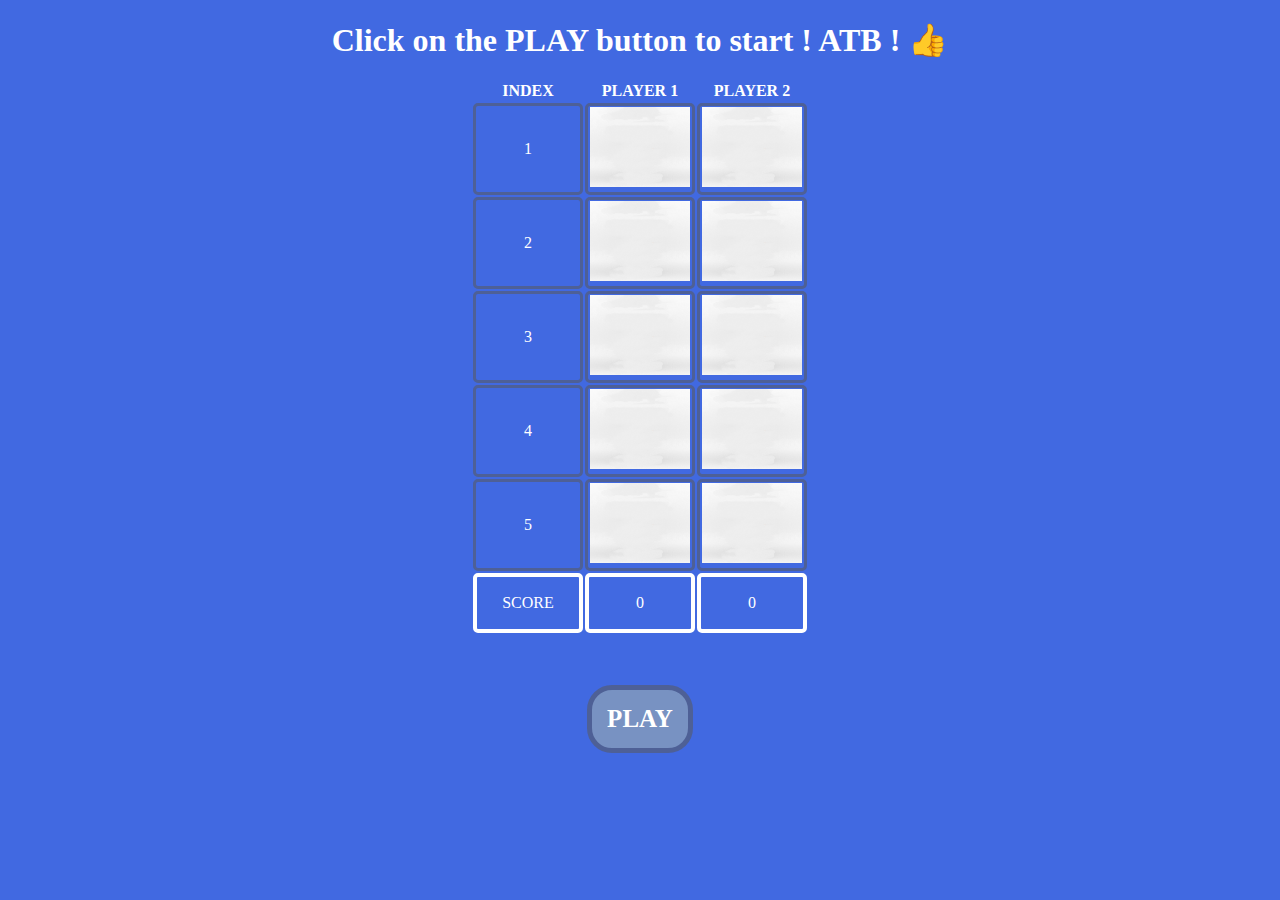
==== index.html @ 2d8bbf81 "Renamed file" ====
<!DOCTYPE html>
<html lang="en">
<head>
    <meta charset="UTF-8">
    <meta http-equiv="X-UA-Compatible" content="IE=edge">
    <meta name="viewport" content="width=device-width, initial-scale=1.0">
    <title>SPIDER TASK 1</title>
    <link rel="stylesheet" href="spider T1.css">
    <link rel="icon" href="favicon (2).ico">
</head>
<body>
    <h1 id="top">Click on the PLAY button to start ! ATB ! 👍</h1>
    <table>
        <thead>
            <th>INDEX</th>
            <th>PLAYER 1</th>
            <th>PLAYER 2</th>
        </thead>
        <tr>
            <td>1</td>
            <td><img src="IMG5.jpg" id="p11"></td>
            <td><img src="IMG5.jpg" id="p21"></td>
        </tr>
        <tr>
            <td>2</td>
            <td><img src="IMG5.jpg" id="p12"></td>
            <td><img src="IMG5.jpg" id="p22"></td>
        </tr>
        <tr>
            <td>3</td>
            <td><img src="IMG5.jpg" id="p13"></td>
            <td><img src="IMG5.jpg" id="p23"></td>
        </tr>
        <tr>
            <td>4</td>
            <td><img src="IMG5.jpg" id="p14"></td>
            <td><img src="IMG5.jpg" id="p24"></td>
        </tr>
        <tr>
            <td>5</td>
            <td><img src="IMG5.jpg" id="p15"></td>
            <td><img src="IMG5.jpg" id="p25"></td>
        </tr>
        <tfoot>
            <td>SCORE</td>
            <td id="p1s">0</td>
            <td id="p2s">0</td>
        </tfoot>
    </table>
    <p id="last">REFRESH TO START AGAIN.</p>
    <button class="btn" onclick="chance()" id="button">PLAY</button>
    <script type="text/javascript" src="SPIDER T1.js"></script>
</body>
</html>
---- spider T1.css ----
table{
    margin: 0 auto 0 auto;
    color: white;
}
body{
    align-items: center;
    background-color: royalblue;
}
td{
    border: 3px solid #4e6096;
    text-align: center;
    border-radius: 5px;
    color: white;
    height: 80px;
    width: 100px;
}
h1{
    text-align: center;
    margin-bottom: 20px;
    color: white;
}
tfoot td{
    border: 4px solid white;
    height: 50px;
}
.btn{
    display: flex;
    justify-content: center;
    align-items: center;
	background-color:#7892c2;
	border-radius:25px;
	border:5px solid #4e6096;
	cursor:pointer;
	color:#ffffff;
	font-family:Georgia;
	font-size:25px;
	font-weight:bold;
	padding:15px 15px;
    margin: 0 auto 0 auto;
}
.btn:hover {
	background-color:#476e9e;
}
.btn:active {
	position:relative;
	top:1px;
}
img{
    height: 80px;
    width: 100px;
}
#last{
    text-align: center;
    visibility: hidden;
    color: white;
    text-decoration: underline;
}
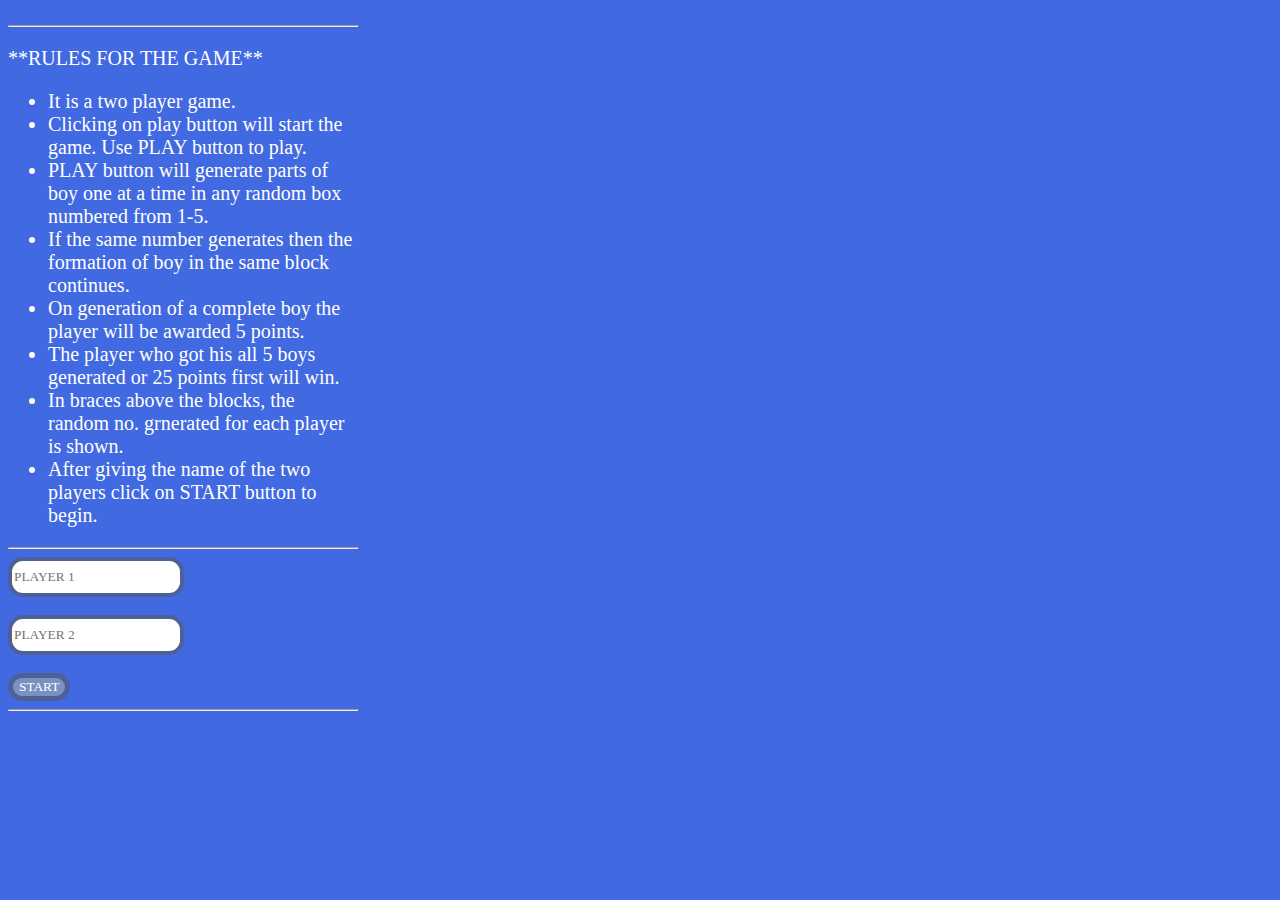
==== commit ccf5789e: "Update index.html" ====
--- a/index.html
+++ b/index.html
@@ -9,12 +9,33 @@
     <link rel="icon" href="favicon (2).ico">
 </head>
 <body>
-    <h1 id="top">Click on the PLAY button to start ! ATB ! 👍</h1>
-    <table>
+    <div id="tb">
+    <div id="lb">
+    <hr>
+    <p class="lt">**RULES FOR THE GAME**</p>
+    <ul class="lt">
+        <li>It is a two player game.</li>
+        <li>Clicking on play button will start the game. Use PLAY button to play.</li>
+        <li>PLAY button will generate parts of boy one at a time in any random box numbered from 1-5.</li>
+        <li>If the same number generates then the formation of boy in the same block continues.</li>
+        <li>On generation of a complete boy the player will be awarded 5 points.</li>
+        <li>The player who got his all 5 boys generated or 25 points first will win.</li>
+        <li>In braces above the blocks, the random no. grnerated for each player is shown.</li>
+        <li>After giving the name of the two players click on START button to begin.</li>
+    </ul>
+    <hr>
+    <input type="text" placeholder="PLAYER 1" id="n1" class="inp"><br><br>
+    <input type="text" placeholder="PLAYER 2" id="n2" class="inp"><br><br>
+    <button id="tbtn" onclick="changename()">START</button>
+    <hr>
+    </div>
+    <div id="rb">
+    <h1 id="top" class="rbc">Click on the PLAY button to start ! ATB ! 👍</h1>
+    <table class="rbc">
         <thead>
             <th>INDEX</th>
-            <th>PLAYER 1</th>
-            <th>PLAYER 2</th>
+            <th id="p1">PLAYER 1</th>
+            <th id="p2">PLAYER 2</th>
         </thead>
         <tr>
             <td>1</td>
@@ -47,8 +68,10 @@
             <td id="p2s">0</td>
         </tfoot>
     </table>
-    <p id="last">REFRESH TO START AGAIN.</p>
-    <button class="btn" onclick="chance()" id="button">PLAY</button>
+    <p id="last" class="last rbc">REFRESH TO START AGAIN.</p>
+    <button class="btn rbc" onclick="chance()" id="button">PLAY</button>
     <script type="text/javascript" src="SPIDER T1.js"></script>
+    </div>
+    </div>
 </body>
 </html>
--- a/spider T1.css
+++ b/spider T1.css
@@ -1,10 +1,30 @@
+body{
+    align-items: center;
+    background-color: royalblue;
+}
+#tb{
+    display: grid;
+    grid-template-columns: 350px 850px;
+}
+#lb{margin: auto;}
+.lt{
+    color: white;
+    font-size: 20px;
+}
+.inp{
+    border-radius:15px;
+	border:4px solid #4e6096;
+    font-family:Georgia;
+    height: 30px;
+}
+h1{
+    text-align: center;
+    margin-bottom: 20px;
+    color: white;
+}
 table{
     margin: 0 auto 0 auto;
     color: white;
-}
-body{
-    align-items: center;
-    background-color: royalblue;
 }
 td{
     border: 3px solid #4e6096;
@@ -14,14 +34,17 @@
     height: 80px;
     width: 100px;
 }
-h1{
-    text-align: center;
-    margin-bottom: 20px;
-    color: white;
-}
 tfoot td{
     border: 4px solid white;
     height: 50px;
+}
+img{
+    height: 80px;
+    width: 100px;
+}
+.rbc{
+    position: relative;
+    margin: 10px auto 10px auto;
 }
 .btn{
     display: flex;
@@ -45,9 +68,25 @@
 	position:relative;
 	top:1px;
 }
-img{
-    height: 80px;
-    width: 100px;
+#rb{visibility: hidden;}
+#tbtn{
+    background-color:#7892c2;
+	border-radius:25px;
+	border:5px solid #4e6096;
+	cursor:pointer;
+	color:#ffffff;
+	font-family:Georgia;
+}
+#tbtn:hover {background-color:#476e9e;}
+#tbtn:active {
+	position:relative;
+	top:1px;
+}
+.last{
+    text-align: center;
+    visibility: hidden;
+    color: white;
+    text-decoration: underline;
 }
 #last{
     text-align: center;
